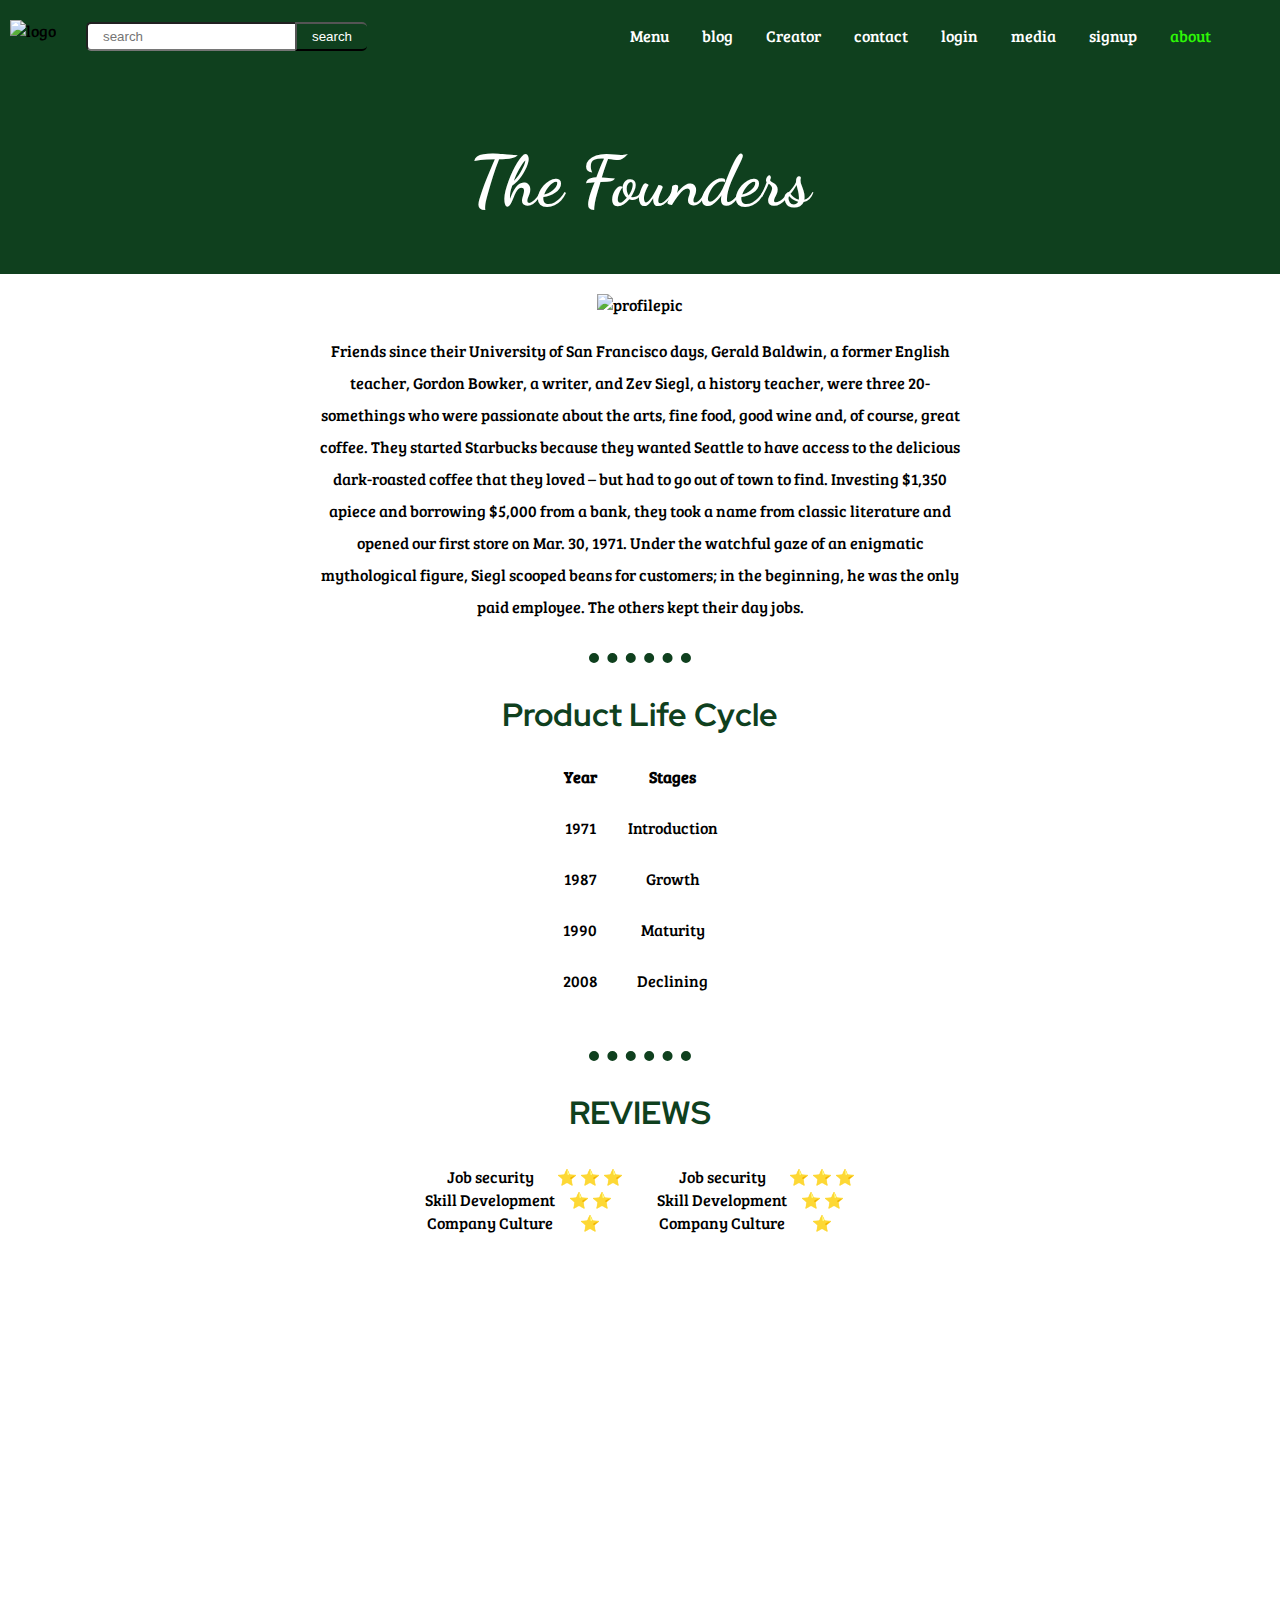
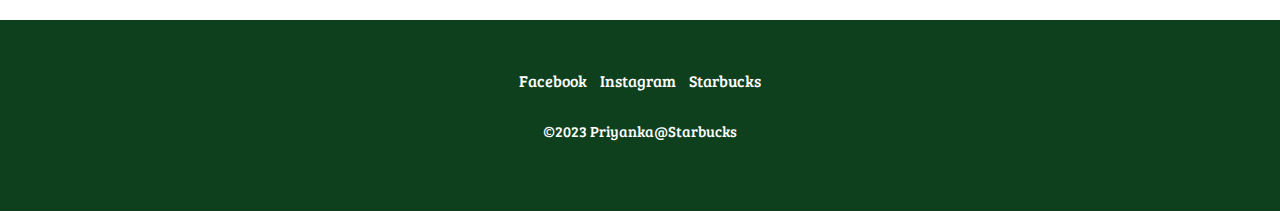
==== about.html @ 789707b8 "Add files via upload" ====
<!DOCTYPE html>
<html>
<head>
	<title>Front End Design</title>
	<meta charset="utf-8">
	<meta name="Front end web developer" content="complete web design">
	<meta name="keywords" content="CSS,HTML,Front End">
	<meta name="author" content="Priyanka">
	<link rel="icon" href="pictures/logs.png">
	<link rel="stylesheet" type="text/css" href="frontend.css">
	<link rel="stylesheet" type="text/css" href="about.css">
	<link href="https://fonts.googleapis.com/css2?family=Bree+Serif&family=Dancing+Script:wght@700&family=Red+Hat+Display:wght@300&display=swap" rel="stylesheet">
</head>
<body>
	<header>
		<div class="headermenu clear">
			<nav class="navbar clear">
				<img src="pics/starbuckss.png" alt="logo">
				<input type="text" name="search" class="mysearchbar" size="20" placeholder="search">
				<input type="submit" value="search" size="2.5" class="mysearchbutton">
				<ul class="mymenu">
					<li class="drop">
						<a href="javascript:void(0)">Menu</a>
						<div class="dropcontent">
							<a href="blog.html">blog</a>
							<a href="contact.html">contact</a>
							<a href="login.html">login</a>
							<a href="media.html">media</a>
							<a href="about.html">about</a>
							<a href="signup.html">signup</a>
						</div>
					</li>
				    <li><a href="blog.html">blog</a></li>
					<li><a href="creator.html">Creator</li>
					<li><a href="contact.html">contact</a></li>
					<li><a href="login.html">login</a></li>
					<li><a href="media.html">media</a></li>
					<li><a href="signup.html">signup</a></li>
					<li><a href="about.html" class="active">about</a></li>
				</ul>
			</nav>
		</div>
		<div class="site-container">
			<div class="aboutme">
				<h1>The Founders</h1>
			</div>
			<div>
				<img src="pictures/fnrr.png" class="profile" alt="profilepic">
			</div>
			<p class="para">
			 Friends since their University of San Francisco days, Gerald Baldwin, a former English teacher, Gordon Bowker, a writer, and Zev Siegl, a history teacher, were three 20-somethings who were passionate about the arts, fine food, good wine and, of course, great coffee. They started Starbucks because they wanted Seattle to have access to the delicious dark-roasted coffee that they loved – but had to go out of town to find.
             Investing $1,350 apiece and borrowing $5,000 from a bank, they took a name from classic literature and opened our first store on Mar. 30, 1971. Under the watchful gaze of an enigmatic mythological figure, Siegl scooped beans for customers; in the beginning, he was the only paid employee. The others kept their day jobs.
			</p>
			<hr>
			<h3>Product Life Cycle</h3>
			<table class="tl" cellspacing="30">
				<tr>
					<th>Year</th>
					<th>Stages</th>
				</tr>
				<tr>
					<td>1971</td>
					<td>Introduction</td>
				</tr>
				<tr>
					<td>1987</td>
					<td>Growth</td>
				</tr>
				<tr>
					<td>1990</td>
					<td>Maturity</td>
				</tr>
				<tr>
					<td>2008</td>
					<td>Declining</td>
				</tr>
			</table>
			<hr>
			<h3 class="rev">REVIEWS</h3>
			<table class="emprate" cellspacing="30">
					<td>
						<table>
							<tr>
								<td>Job security</td>
								<td>⭐ ⭐ ⭐</td>
							</tr>
							<tr>
								<td>Skill Development</td>
								<td>⭐ ⭐</td>
							</tr>
							<tr>
								<td>Company Culture</td>
								<td>⭐</td>
							</tr>
						</table>
					</td>
					<td>
						<table>
							<tr>
								<td>Job security</td>
								<td>⭐ ⭐ ⭐</td>
							</tr>
							<tr>
								<td>Skill Development</td>
								<td>⭐ ⭐</td>
							</tr>
							<tr>
								<td>Company Culture</td>
								<td>⭐</td>
							</tr>
						</table>
					</td>
			</table>
		</div>
	</header>
	<footer>
		<div class="bottom-site">
			<a href="https://www.facebook.com/Starbucks/" class="footer-link">Facebook</a>
			<a href="https://www.instagram.com/starbucks/?hl=en" class="footer-link">Instagram</a>
			<a href="https://www.starbucks.in/dashboard" class="footer-link">Starbucks</a>
			<p class="copyright">&copy;2023 Priyanka@Starbucks</p>
		</div>
	</footer>

</body>
</html>
---- frontend.css ----
*{
	margin: 0;
	padding: 0;
}
.active{
	color: #2df705;
}
h1{
	font-size: 70px;
	padding-top: 30px;
	margin: 0;
	color: white;
	text-align: center;
	font-family: 'Dancing Script', cursive;
	font-weight: bold;
}
h2{
	font-size: xx-large;
	padding-bottom: 50px;
	color: white;
	text-align: center;
	font-family: 'Red Hat Display', sans-serif;
	font-weight: bolder;
}
body{
	position: relative;
	font-family: 'Bree Serif', serif;
}
p{
	line-height: 2;
}
.frap p{
	font-size: small;
}
.headermenu .navbar{
	text-align: right;
	background-color: #0f401e;
	padding-top: 10px;
	padding-left: 10px;
	position: fixed;
	width: 100%;
	z-index: 10000;
	top: 0;
}
.navbar img{
	float: left;
	padding-top: 10px;
	padding-bottom: 8px;
}
.navbar li{
	display: inline-block;
	list-style-type: none;
	padding: 15px 15px
}
.navbar li:hover{
	background-color:#d4865f;
}
a{
	text-decoration: none;
	color: white;
}
.mymenu{
	margin-right: 5%;
}
@media screen and (max width:600px){
	.mysearchbar{
		display: none;
	}
	.mysearchbutton{
		display: none;
	}
}
@media screen and (max width:500px){
	h1{
		font-size: 30px;
	}
	h2{
		font-size: 15px;
	}

}
.mysearchbar{
	float: left;
	padding:5px 15px;
	margin-top:12px;
	margin-left:30px;
	border-top-left-radius: 5px 5px;
	border-bottom-left-radius: 5px 5px;
	border-right: 0px;
}
.mysearchbutton{
	float: left;
	cursor: pointer;
	border-right: 0px;
	color: white;
	background-color: #0f401e;
	border-bottom-left-radius: 1px;
	outline:none;
	padding: 5px 15px;
	border-top-right-radius: 5px 5px;
	border-bottom-right-radius: 5px 5px;
	margin-top: 12px;
	
}
/*clear floats*/
.clear:before,
.clear:after {
  content: "";
  display: table;
}
.clear:after{
  clear: both;
}
.clear{
  zoom:1;
}
.dropcontent{
	display: none;
	position:absolute;
	background-color: white;
	padding: 5px 7px;
}
.dropcontent a{
	display: block;
	color:#0f401e;
	padding: 12px 16px;
	font-weight: bold;
	text-align: left;
}
.drop:hover .dropcontent{
	display: block;
}
.dropcontent a:hover{
	background-color: #d4865f;
	color: brown;
}
.site-container{
	text-align: center;
	padding-top: 60px;
	width: 100%;
	height: 60vh
}
.coffee{
	position: relative;
	background-position: center;
	background-repeat: no-repeat;
	background-size: cover;
	padding-top: 60px;
	width: 100%;
	height: 60vh;
	background-image:linear-
}
.coffee{
	background-repeat: none;
}
.starb{
	align-items: bottom;
	margin-top: 158px;
}
h3{
	color: #0f401e;
	font-family: 'Red Hat Display', sans-serif;
	font-weight: bold;
	font-size: xx-large;
}
/* first middle site*/
.first-middle-site{
	width: 50%;
	margin: auto;

}

hr{
	border-style: none;
	border-top-style: dotted;
	border-color: #0f401e;
	border-width: 10px;
	width: 8%;
	margin: 30px auto;
}
/*second middle site*/
.frap{
	width: 50%;
	margin: 100px auto;
	text-align: left;
}
.frapp{
	float: left;
	margin-right: 30px;
}
.foodd{
	float: right;
	margin-right: 30px;
}
.hd h3{
	margin-bottom: 220px;
}
/*third middle site*/
.third-middle-site{
	width: 50%;
	margin: auto;
}

/*CSS CONTACT BUTTON*/
.contu a{
	-moz-box-shadow: 0px 0px 0px 0px #e67a73;
	-webkit-box-shadow: 0px 0px 0px 0px #e67a73;
	box-shadow: 0px 0px 0px 0px #e67a73;
	background:-webkit-gradient(linear, left top, left bottom, color-stop(0.05, #f7948c), color-stop(1, #cc6962));
	background:-moz-linear-gradient(top, #f7948c 5%, #cc6962 100%);
	background:-webkit-linear-gradient(top, #f7948c 5%, #cc6962 100%);
	background:-o-linear-gradient(top, #f7948c 5%, #cc6962 100%);
	background:-ms-linear-gradient(top, #f7948c 5%, #cc6962 100%);
	background:linear-gradient(to bottom, #f7948c 5%, #cc6962 100%);
	filter:progid:DXImageTransform.Microsoft.gradient(startColorstr='#f7948c', endColorstr='#cc6962',GradientType=0);
	background-color:#f7948c;
	-webkit-border-radius:12px;
	-moz-border-radius:12px;
	border-radius:12px;
	border:1px solid #ffffff;
	display:inline-block;
	cursor:pointer;
	color:#0f401e;
	font-family:Georgia;
	font-size:20px;
	font-weight:bold;
	font-style:italic;
	padding:8px 6px;
	text-decoration:none;
	text-shadow:0px 1px 0px #b23e35;
}
.contu a:hover {
	background:-webkit-gradient(linear, left top, left bottom, color-stop(0.05, #cc6962), color-stop(1, #f7948c));
	background:-moz-linear-gradient(top, #cc6962 5%, #f7948c 100%);
	background:-webkit-linear-gradient(top, #cc6962 5%, #f7948c 100%);
	background:-o-linear-gradient(top, #cc6962 5%, #f7948c 100%);
	background:-ms-linear-gradient(top, #cc6962 5%, #f7948c 100%);
	background:linear-gradient(to bottom, #cc6962 5%, #f7948c 100%);
	filter:progid:DXImageTransform.Microsoft.gradient(startColorstr='#cc6962', endColorstr='#f7948c',GradientType=0);
	background-color:#cc6962;
}
.contu a:active {
	position:relative;
	top:1px;
}
/*footer*/
.bottom-site{
	background-color:#0f401e;
	padding: 50px 0 40px;
	margin-top: 20px;
	color: white;
	text-align: center;
}
.bottom-site a{	
	color: white;
	text-decoration: none;
	margin: 5px 5px;
	text-align: center;
}
.bottom-site a:hover{
	color: grey;
}
.copyright{
	color: white;
	font-size: 15px;
	padding: 25px 0;
}
---- about.css ----
footer{
	padding: 1000px 0 .5px;
}
.aboutme{
	background-color: #0f401e;
	padding: 50px 20px;
}
.profile{
	margin:20px auto;
}
.para{
	width: 50%;
	margin: auto;
}
.rev h3{
	color: #0f401e;
}
table{
	margin: 0 auto;
}
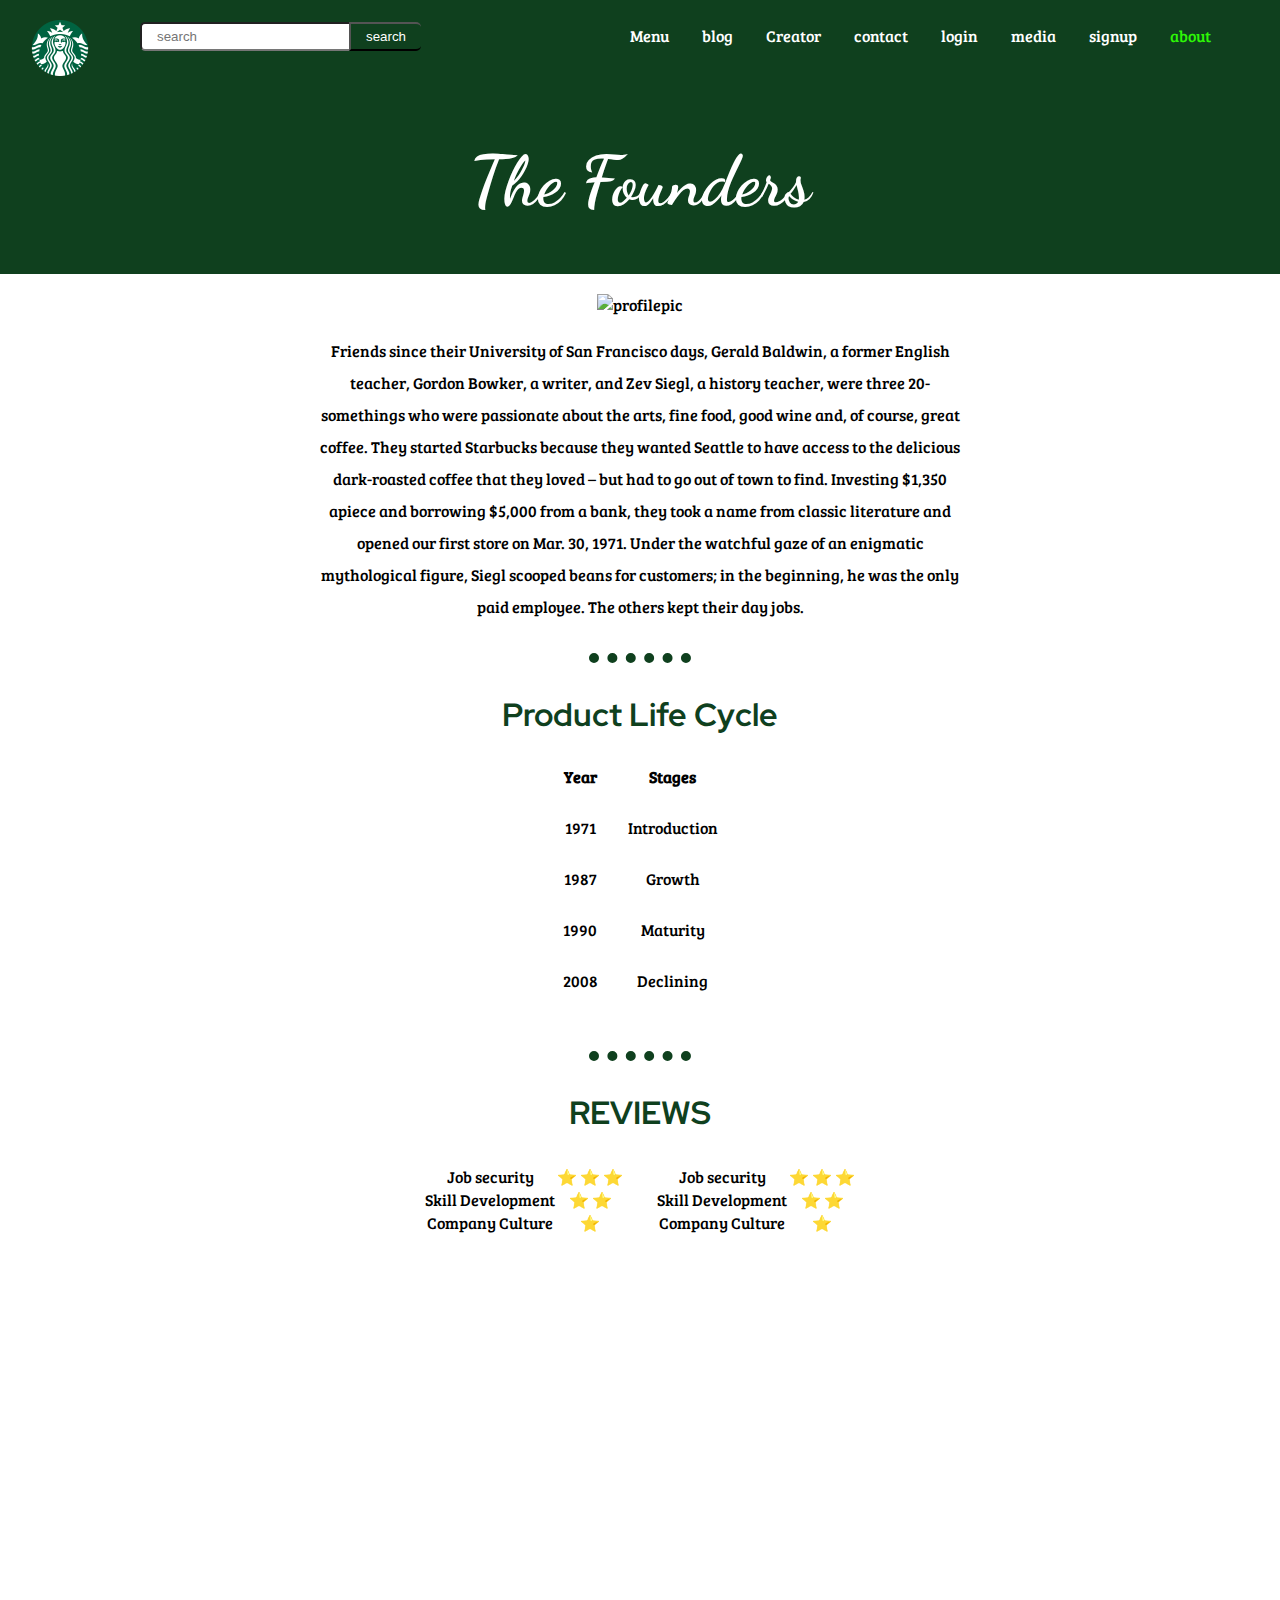
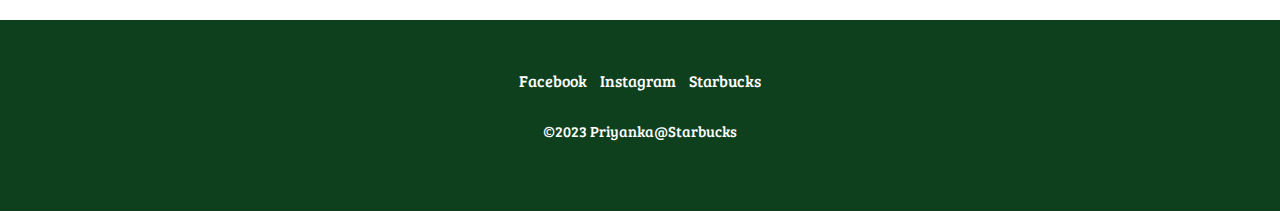
==== commit 9c039862: "Update about.html" ====
--- a/about.html
+++ b/about.html
@@ -45,7 +45,7 @@
 				<h1>The Founders</h1>
 			</div>
 			<div>
-				<img src="pictures/fnrr.png" class="profile" alt="profilepic">
+				<img src="fnrr.png" class="profile" alt="profilepic">
 			</div>
 			<p class="para">
 			 Friends since their University of San Francisco days, Gerald Baldwin, a former English teacher, Gordon Bowker, a writer, and Zev Siegl, a history teacher, were three 20-somethings who were passionate about the arts, fine food, good wine and, of course, great coffee. They started Starbucks because they wanted Seattle to have access to the delicious dark-roasted coffee that they loved – but had to go out of town to find.
@@ -123,4 +123,4 @@
 	</footer>
 
 </body>
-</html>+</html>
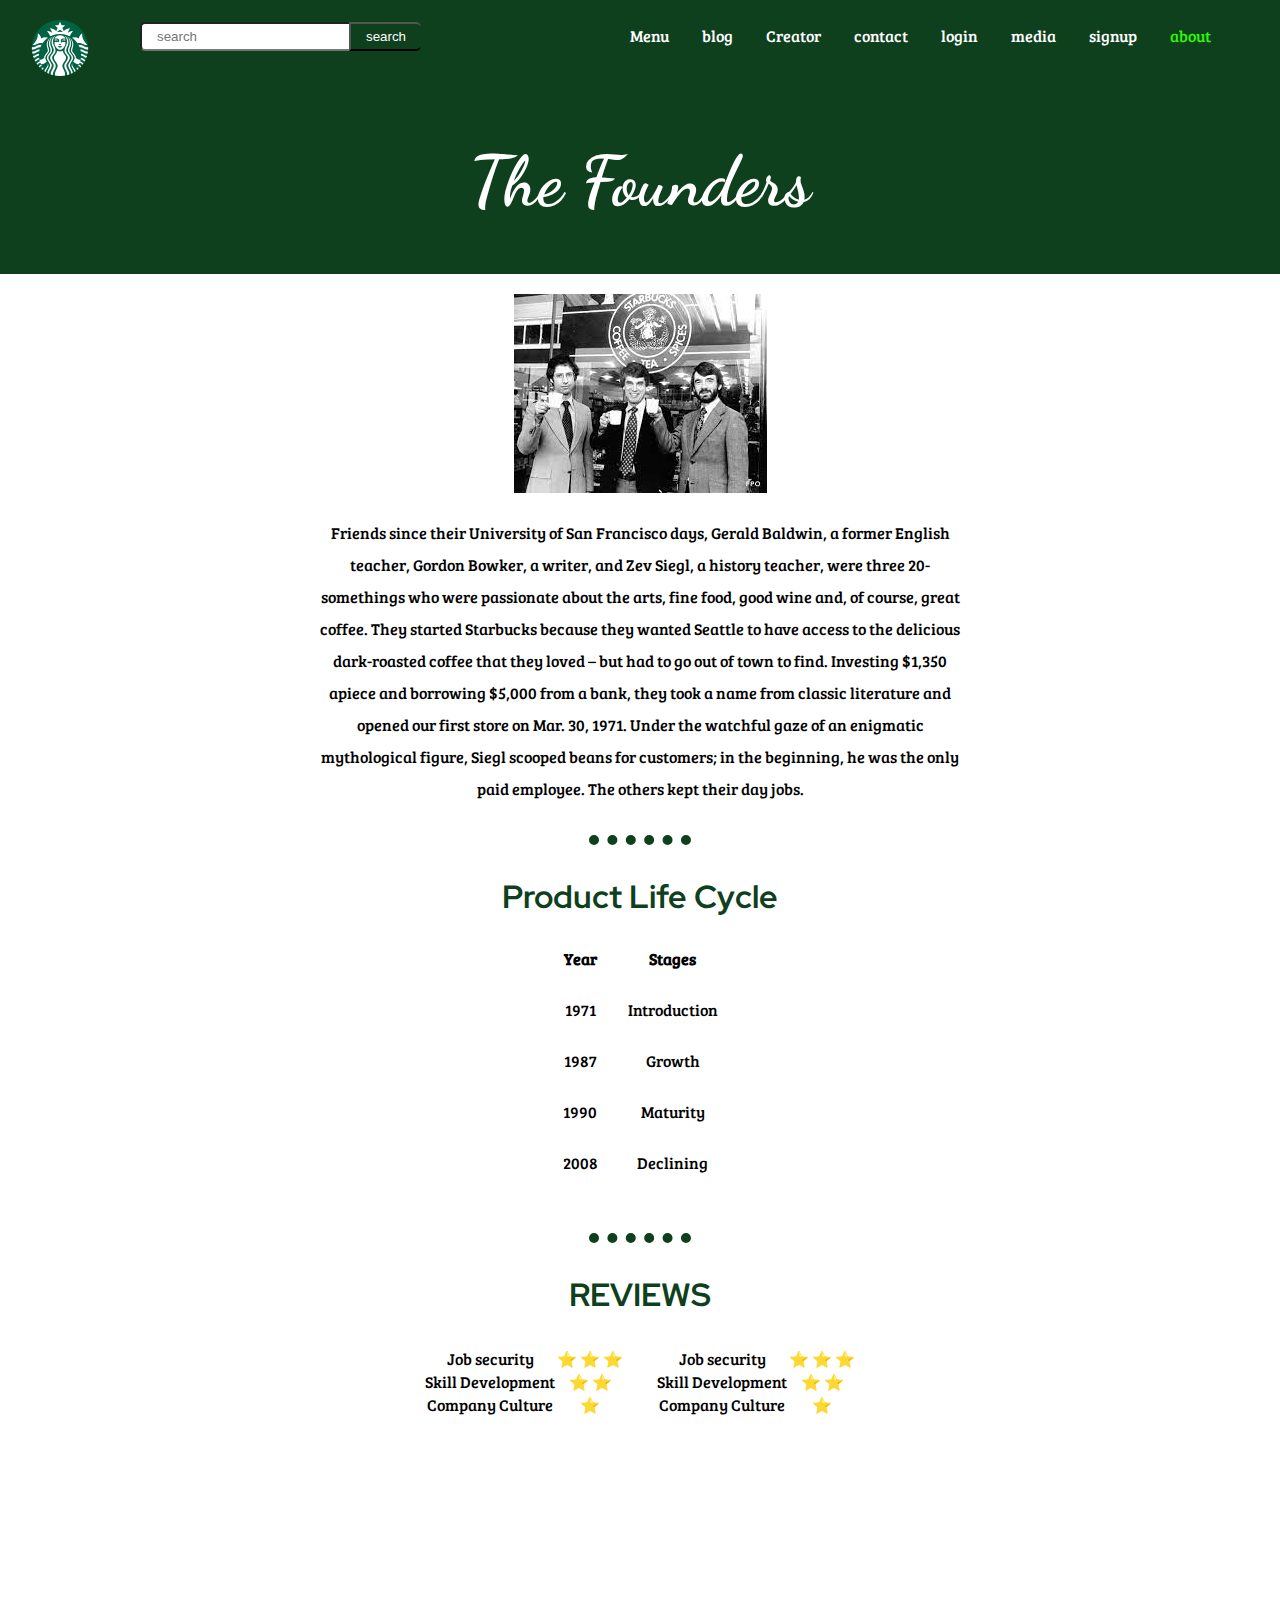
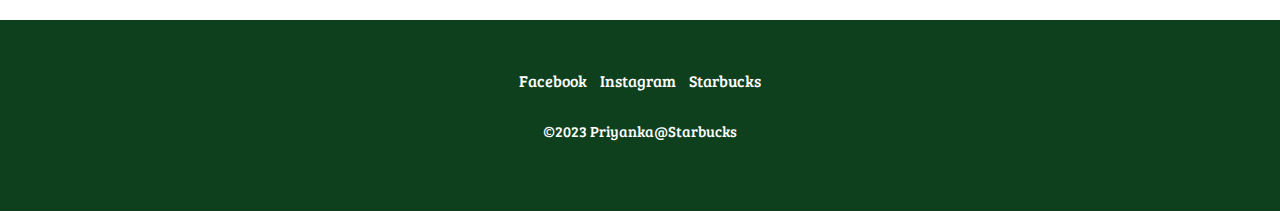
==== commit 88fd9a42: "Update about.html" ====
--- a/about.html
+++ b/about.html
@@ -45,7 +45,7 @@
 				<h1>The Founders</h1>
 			</div>
 			<div>
-				<img src="fnrr.png" class="profile" alt="profilepic">
+				<img src="pictures/fnrr.png" class="profile" alt="profilepic">
 			</div>
 			<p class="para">
 			 Friends since their University of San Francisco days, Gerald Baldwin, a former English teacher, Gordon Bowker, a writer, and Zev Siegl, a history teacher, were three 20-somethings who were passionate about the arts, fine food, good wine and, of course, great coffee. They started Starbucks because they wanted Seattle to have access to the delicious dark-roasted coffee that they loved – but had to go out of town to find.
